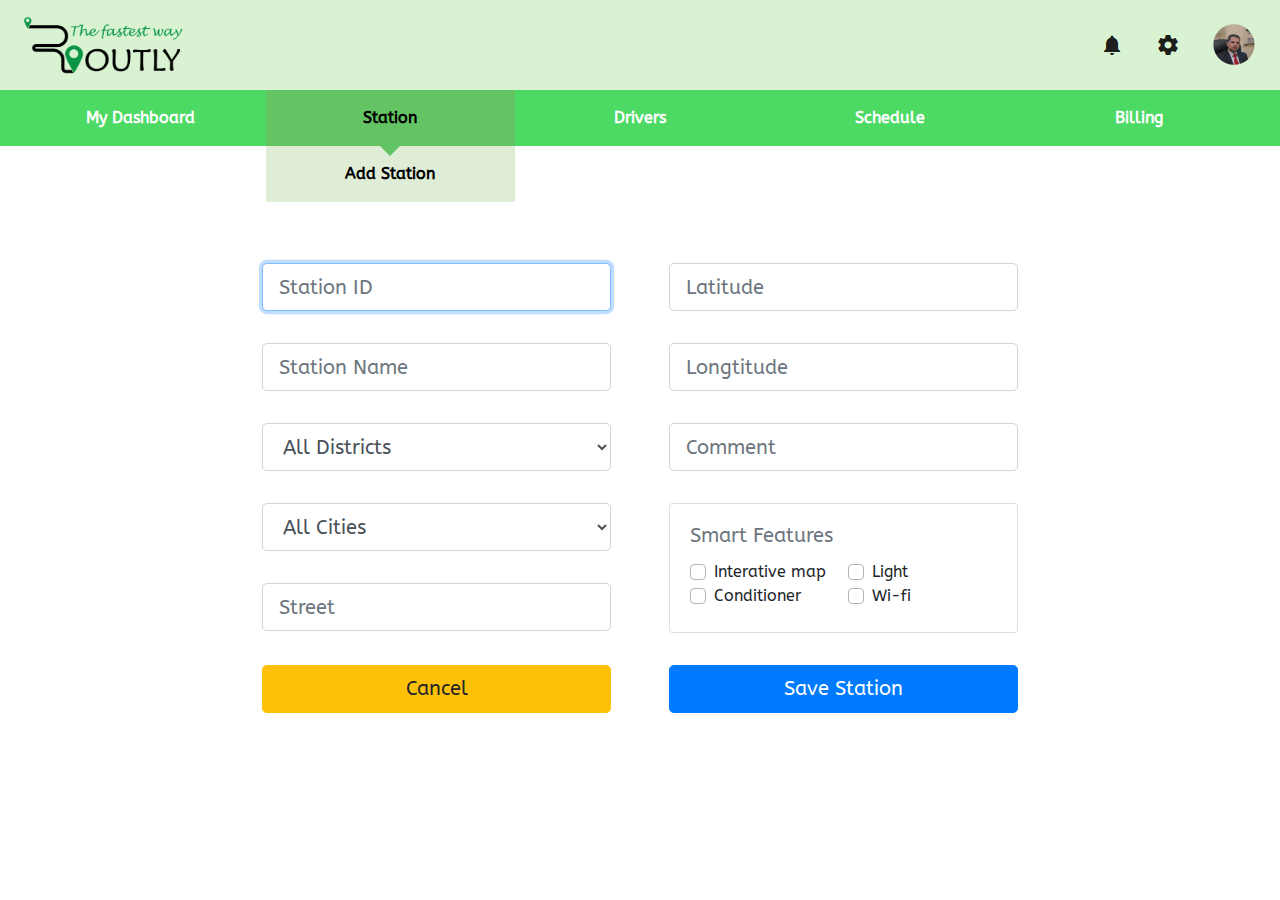
==== add_station.html @ c20e0bee "fix server upload settings" ====
<!DOCTYPE html>

<head>
    <title>Add Station</title>
    <meta charset="UTF-8">
    <meta name="viewport" content="width=device-width, initial-scale=1">
    <link rel="stylesheet" href="https://stackpath.bootstrapcdn.com/bootstrap/4.3.1/css/bootstrap.min.css">
    <script src="https://cdnjs.cloudflare.com/ajax/libs/jquery/3.4.1/jquery.min.js"></script>
    <script src="https://cdnjs.cloudflare.com/ajax/libs/popper.js/1.14.7/umd/popper.min.js"
        integrity="sha384-UO2eT0CpHqdSJQ6hJty5KVphtPhzWj9WO1clHTMGa3JDZwrnQq4sF86dIHNDz0W1" crossorigin="anonymous">
    </script>
    <script src="https://stackpath.bootstrapcdn.com/bootstrap/4.3.1/js/bootstrap.min.js"
        integrity="sha384-JjSmVgyd0p3pXB1rRibZUAYoIIy6OrQ6VrjIEaFf/nJGzIxFDsf4x0xIM+B07jRM" crossorigin="anonymous">
    </script>
    <link rel="stylesheet" href="./includes/style.css">
    <link rel="stylesheet" href="https://fonts.googleapis.com/icon?family=Material+Icons">
    <link href="https://fonts.googleapis.com/css?family=ABeeZee&display=swap" rel="stylesheet">
</head>

<body>

    <header>
        <nav class="navbar navbar-light navbar-top d-flex justify-content-end">
            <a class="navbar-brand mr-auto p-2" href="index.html">
                <img src="images/logo.png" width="160" alt="">
            </a>
            <a class="material-icons navbar-brand p-2 icon" href="#">notifications</a>
            <a class="material-icons navbar-brand p-2 icon" href="#">settings</a>
            <img class="d-flex p-2" src="images/PAmit.png" width="60" alt="">
        </nav>

        <nav class="navbar navbar-expand-lg navbar-light navbar-second">
            <span class="navbar-toggler navbar-text-current">Station Info</span>
            <button class="navbar-toggler" type="button" data-toggle="collapse" data-target="#navbarNav"
                aria-controls="navbarNav" aria-expanded="false" aria-label="Toggle navigation">
                <span class="navbar-toggler-icon"></span>
            </button>
            <ul class="nav collapse navbar-collapse nav-justified" id="navbarNav">
                <li class="nav-item nav-link">
                    <a class="nav-link text-white font-weight-bold" href="#">My Dashboard</a>
                </li>
                <li class="nav-item nav-link selected current font-weight-bold">
                    <a class="nav-link active" href="index.html">Station<span class="sr-only">(current)</span></a>
                </li>
                <li class="nav-item nav-link">
                    <a class="nav-link text-white font-weight-bold" href="#">Drivers</a>
                </li>
                <li class="nav-item nav-link">
                    <a class="nav-link text-white font-weight-bold" href="#">Schedule</a>
                </li>
                <li class="nav-item nav-link">
                    <a class="nav-link text-white font-weight-bold" href="#">Billing</a>
                </li>
            </ul>
        </nav>

        <nav class="navbar navbar-expand-lg navbar-light py-0">
            <ul class="nav collapse navbar-collapse nav-justified d-none d-sm-block d-sm-none" id="navbarNav">
                <li class="nav-item nav-link disabled">
                    <a class="nav-link" href="#"></a>
                </li>
                <li class="nav-item nav-link crumb disabled">
                    <a class="nav-link active font-weight-bold" href="index.html">Add Station<span
                            class="sr-only">(current)</span></a>
                </li>
                <li class="nav-item nav-link disabled">
                    <a class="nav-link" href="#"></a>
                </li>
                <li class="nav-item nav-link disabled">
                    <a class="nav-link" href="#"></a>
                </li>
                <li class="nav-item nav-link disabled">
                    <a class="nav-link" href="#"></a>
                </li>
            </ul>
        </nav>

    </header>

    <main id="main_station_info">
        <form action="save_station.php" method="get">
            <div class="form-row pt-5">
                <div class="col mr-5">
                    <div class="form-group">
                        <input type="text" class="form-control form-control-lg y-3" placeholder="Station ID"
                            name="StationId" value="" autofocus>
                    </div>
                    <div class="form-group pt-3">
                        <input type="text" class="form-control form-control-lg" placeholder="Station Name"
                            name="StationName" value="">
                    </div>
                    <div class="form-group pt-3">
                        <select class="form-control form-control-lg" name="District" id="District" value="">
                            <option value="all">All Districts</option>
                        </select>
                    </div>
                    <div class="form-group pt-3">
                        <select class="form-control form-control-lg" name="City" id="City" value="">
                            <option value="all">All Cities</option>
                        </select>
                    </div>
                    <div class="form-group pt-3">
                        <input type="text" class="form-control form-control-lg" placeholder="Street" name="Street"
                            value="">
                    </div>
                </div>
                <div class="col">
                    <div class="form-group">
                        <input type="text" class="form-control form-control-lg" placeholder="Latitude" name="Latitude"
                            value="">
                    </div>
                    <div class="form-group pt-3">
                        <input type="text" class="form-control form-control-lg" placeholder="Longtitude"
                            name="Longitude" value="">
                    </div>
                    <div class="form-group pt-3">
                        <input type="text" class="form-control form-control-lg" placeholder="Comment" name="Comment"
                            value="">
                    </div>
                    <div class="form-group pt-3">
                        <div class="card pb-1">
                            <div class="card-body">
                                <h5 class="card-title text-muted">Smart Features</h5>
                                <div class="form-row">
                                    <div class="col">
                                        <div class="custom-control custom-checkbox">
                                            <input class="custom-control-input" name="Smart.SmartScreen" type="checkbox"
                                                value="Interative map" id="customCheck1">
                                            <label class="custom-control-label" for="customCheck1">
                                                Interative map
                                            </label>
                                        </div>
                                        <div class="custom-control custom-checkbox">
                                            <input class="custom-control-input" name="Smart.Conditioner" type="checkbox"
                                                value="Conditioner" id="customCheck2">
                                            <label class="custom-control-label" for="customCheck2">
                                                Conditioner
                                            </label>
                                        </div>
                                    </div>
                                    <div class="col">
                                        <div class="custom-control custom-checkbox">
                                            <input class="custom-control-input" name="Smart.Light" type="checkbox"
                                                value="Light" id="customCheck3">
                                            <label class="custom-control-label" for="customCheck3">
                                                Light </label>
                                        </div>
                                        <div class="custom-control custom-checkbox">
                                            <input class="custom-control-input" name="Smart.Wifi" type="checkbox"
                                                value="Light" id="customCheck4">
                                            <label class="custom-control-label" for="customCheck4">
                                                Wi-fi
                                            </label>
                                        </div>
                                    </div>
                                </div>
                            </div>
                        </div>

                    </div>
                </div>
            </div>
            <div class="form-row pt-3">
                <div class="col mr-5">
                    <a class="btn btn-warning btn-lg btn-block" href="index.html" role="button">Cancel</a>
                </div>
                <div class="col">
                    <button type="submit" class="btn btn-primary btn-block btn-lg">Save Station</button>
                </div>
            </div>
        </form>
    </main>

    <footer></footer>
    <script src="./includes/scripts.js"></script>
</body>
---- includes/style.css ----
* {
    font-family: 'ABeeZee', sans-serif;
}

.navbar-top {
    background-color: #d9f3d2;
}

.navbar-second {
    background-color: #4cd964;
    padding: 0 1rem;
}

.selected {
    background-color: #62c462;
}

.crumb {
    background-color: #dfedd6;
    color: #7a7a7a;
}

.nav-link .active {
    color: black;
}

.navhover a:hover {
    color: #6d6d6d
}

@viewport {
    width: 480px;
    zoom: 1;
}

.current:after {
    content: ' ';
    position: absolute;
    border: solid 10px transparent;
    border-top: solid 0px transparent;
    border-width: 10px;
    margin-top: 8px;
    margin-left: -10px;
    border-color: #62c462 transparent transparent transparent;
    z-index: 999;
}

main {
    margin: 1% 3%;
}

#main_station_info {
    margin: 1% 20.5%;
}

/* always on bottom to overide settings */
@media only screen and (max-width: 600px) {

    tr :nth-child(4),
    tr :nth-child(5),
    tr :nth-child(6),
    tr :nth-child(7) {
        display: none;
    }

    .col-4,
    .col-2 {
        max-width: 100% !important;
        margin: 10px 0px;
    }

    .form-row {
        display: block;
    }

    .navbar-text-current {
        color: white !important;
    }

    #main_station_info {
        margin: 1% 5%;
    }

    #main_station_info .btn-warning {
        margin-bottom: 30px;
    }
}
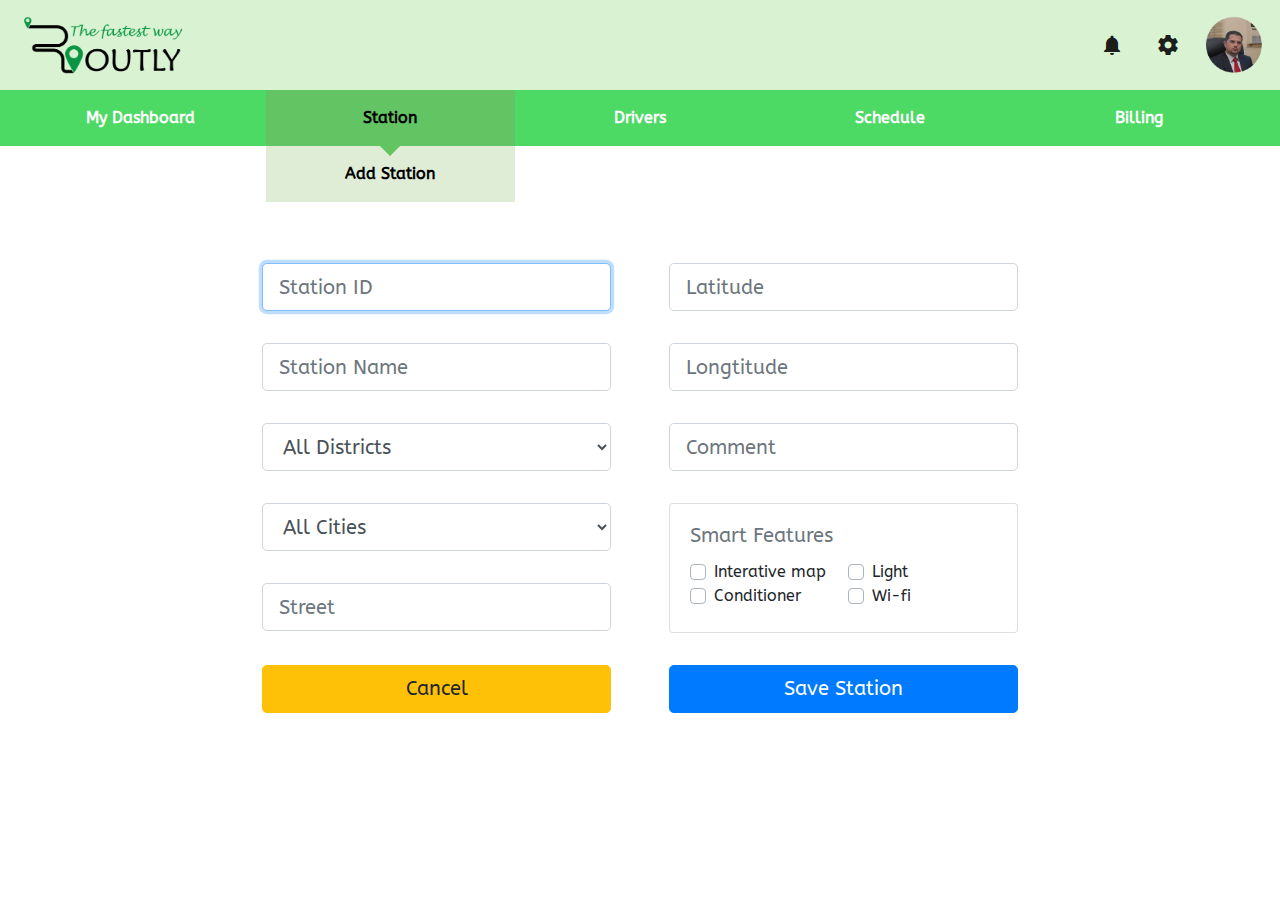
==== commit e81da3ef: "fix user photo size" ====
--- a/add_station.html
+++ b/add_station.html
@@ -26,10 +26,10 @@
             </a>
             <a class="material-icons navbar-brand p-2 icon" href="#">notifications</a>
             <a class="material-icons navbar-brand p-2 icon" href="#">settings</a>
-            <img class="d-flex p-2" src="images/PAmit.png" width="60" alt="">
+            <img class="d-flex" src="images/PAmit.png" width="60" alt="">
         </nav>
 
-        <nav class="navbar navbar-expand-lg navbar-light navbar-second">
+        <nav class="navbar navbar-expand-lg navbar-light navbar-second navhover">
             <span class="navbar-toggler navbar-text-current">Station Info</span>
             <button class="navbar-toggler" type="button" data-toggle="collapse" data-target="#navbarNav"
                 aria-controls="navbarNav" aria-expanded="false" aria-label="Toggle navigation">
@@ -37,25 +37,25 @@
             </button>
             <ul class="nav collapse navbar-collapse nav-justified" id="navbarNav">
                 <li class="nav-item nav-link">
-                    <a class="nav-link text-white font-weight-bold" href="#">My Dashboard</a>
+                    <a class="nav-link font-weight-bold" href="#">My Dashboard</a>
                 </li>
                 <li class="nav-item nav-link selected current font-weight-bold">
                     <a class="nav-link active" href="index.html">Station<span class="sr-only">(current)</span></a>
                 </li>
                 <li class="nav-item nav-link">
-                    <a class="nav-link text-white font-weight-bold" href="#">Drivers</a>
+                    <a class="nav-link font-weight-bold" href="#">Drivers</a>
                 </li>
                 <li class="nav-item nav-link">
-                    <a class="nav-link text-white font-weight-bold" href="#">Schedule</a>
+                    <a class="nav-link font-weight-bold" href="#">Schedule</a>
                 </li>
                 <li class="nav-item nav-link">
-                    <a class="nav-link text-white font-weight-bold" href="#">Billing</a>
+                    <a class="nav-link font-weight-bold" href="#">Billing</a>
                 </li>
             </ul>
         </nav>
 
         <nav class="navbar navbar-expand-lg navbar-light py-0">
-            <ul class="nav collapse navbar-collapse nav-justified d-none d-sm-block d-sm-none" id="navbarNav">
+            <ul class="nav collapse navbar-collapse nav-justified d-none d-sm-block d-sm-none" id="navbarNav2">
                 <li class="nav-item nav-link disabled">
                     <a class="nav-link" href="#"></a>
                 </li>
@@ -90,12 +90,12 @@
                             name="StationName" value="">
                     </div>
                     <div class="form-group pt-3">
-                        <select class="form-control form-control-lg" name="District" id="District" value="">
+                        <select class="form-control form-control-lg" name="District" id="District">
                             <option value="all">All Districts</option>
                         </select>
                     </div>
                     <div class="form-group pt-3">
-                        <select class="form-control form-control-lg" name="City" id="City" value="">
+                        <select class="form-control form-control-lg" name="City" id="City">
                             <option value="all">All Cities</option>
                         </select>
                     </div>
--- a/includes/style.css
+++ b/includes/style.css
@@ -23,9 +23,11 @@
 .nav-link .active {
     color: black;
 }
-
+.navhover a{
+color: white
+}
 .navhover a:hover {
-    color: #6d6d6d
+    color: #6d6d6d;
 }
 
 @viewport {
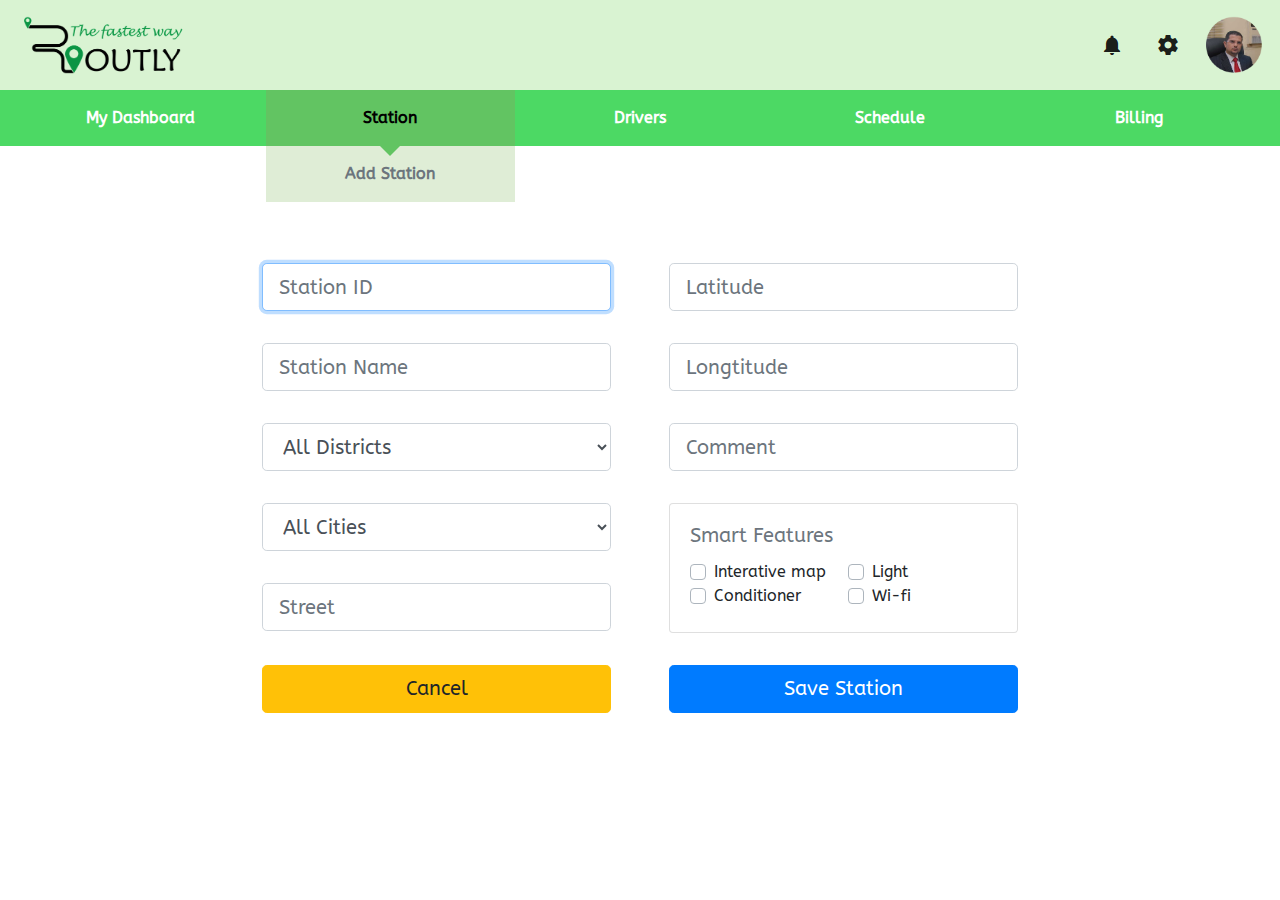
==== commit 8a50b7c2: "minimize js" ====
--- a/add_station.html
+++ b/add_station.html
@@ -60,7 +60,7 @@
                     <a class="nav-link" href="#"></a>
                 </li>
                 <li class="nav-item nav-link crumb disabled">
-                    <a class="nav-link active font-weight-bold" href="index.html">Add Station<span
+                    <a class="nav-link active font-weight-bold text-secondary" href="index.html">Add Station<span
                             class="sr-only">(current)</span></a>
                 </li>
                 <li class="nav-item nav-link disabled">
@@ -78,12 +78,12 @@
     </header>
 
     <main id="main_station_info">
-        <form action="save_station.php" method="get">
+        <form action="station_info.php" method="get">
             <div class="form-row pt-5">
                 <div class="col mr-5">
                     <div class="form-group">
                         <input type="text" class="form-control form-control-lg y-3" placeholder="Station ID"
-                            name="StationId" value="" autofocus>
+                            name="StationId" value="" autofocus pattern="[0-9]+">
                     </div>
                     <div class="form-group pt-3">
                         <input type="text" class="form-control form-control-lg" placeholder="Station Name"
@@ -107,11 +107,11 @@
                 <div class="col">
                     <div class="form-group">
                         <input type="text" class="form-control form-control-lg" placeholder="Latitude" name="Latitude"
-                            value="">
+                            value="" pattern="-?\d{1,3}\.\d+">
                     </div>
                     <div class="form-group pt-3">
                         <input type="text" class="form-control form-control-lg" placeholder="Longtitude"
-                            name="Longitude" value="">
+                            name="Longitude" value="" pattern="-?\d{1,3}\.\d+">
                     </div>
                     <div class="form-group pt-3">
                         <input type="text" class="form-control form-control-lg" placeholder="Comment" name="Comment"
--- a/includes/style.css
+++ b/includes/style.css
@@ -1,89 +1,88 @@
 * {
-    font-family: 'ABeeZee', sans-serif;
-}
-
-.navbar-top {
-    background-color: #d9f3d2;
-}
-
-.navbar-second {
-    background-color: #4cd964;
-    padding: 0 1rem;
-}
-
-.selected {
-    background-color: #62c462;
-}
-
-.crumb {
-    background-color: #dfedd6;
-    color: #7a7a7a;
-}
-
-.nav-link .active {
-    color: black;
-}
-.navhover a{
-color: white
-}
-.navhover a:hover {
-    color: #6d6d6d;
-}
-
-@viewport {
-    width: 480px;
-    zoom: 1;
-}
-
-.current:after {
-    content: ' ';
-    position: absolute;
-    border: solid 10px transparent;
-    border-top: solid 0px transparent;
-    border-width: 10px;
-    margin-top: 8px;
-    margin-left: -10px;
-    border-color: #62c462 transparent transparent transparent;
-    z-index: 999;
-}
-
-main {
-    margin: 1% 3%;
-}
-
-#main_station_info {
-    margin: 1% 20.5%;
-}
-
-/* always on bottom to overide settings */
-@media only screen and (max-width: 600px) {
-
-    tr :nth-child(4),
-    tr :nth-child(5),
-    tr :nth-child(6),
-    tr :nth-child(7) {
-        display: none;
+    font-family:'ABeeZee',sans-serif
     }
-
-    .col-4,
-    .col-2 {
-        max-width: 100% !important;
-        margin: 10px 0px;
+    .btn-circle {
+    width: 30px;
+    height: 30px;
+    padding: 6px 0px;
+    border-radius: 15px;
+    text-align: center;
+    font-size: 15px;
+    line-height: 1.22857;
     }
-
+    .navbar-top {
+    background-color:#d9f3d2
+    }
+    
+    .navbar-second {
+    background-color:#4cd964;
+    padding:0 1rem
+    }
+    
+    .selected {
+    background-color:#62c462
+    }
+    
+    .crumb {
+    background-color:#dfedd6;
+    color:#7a7a7a
+    }
+    
+    .nav-link .active {
+    color:#000
+    }
+    
+    .navhover a {
+    color:#fff
+    }
+    
+    .navhover a:hover {
+    color:#6d6d6d
+    }
+    
+    .current:after {
+    content:' ';
+    position:absolute;
+    border:solid 10px transparent;
+    border-top:solid 0 transparent;
+    border-width:10px;
+    margin-top:8px;
+    margin-left:-10px;
+    border-color:#62c462 transparent transparent;
+    z-index:999
+    }
+    
+    main {
+    margin:1% 3%
+    }
+    
+    #main_station_info {
+    margin:1% 20.5%
+    }
+    
+    @media only screen and (max-width: 600px) {
+    tr :nth-child(4),tr :nth-child(5),tr :nth-child(6),tr :nth-child(7) {
+    display:none
+    }
+    
+    .col-4,.col-2 {
+    max-width:100%!important;
+    margin:10px 0
+    }
+    
     .form-row {
-        display: block;
+    display:block
     }
-
+    
     .navbar-text-current {
-        color: white !important;
+    color:#fff!important
     }
-
+    
     #main_station_info {
-        margin: 1% 5%;
+    margin:1% 5%
     }
-
+    
     #main_station_info .btn-warning {
-        margin-bottom: 30px;
+    margin-bottom:30px
     }
 }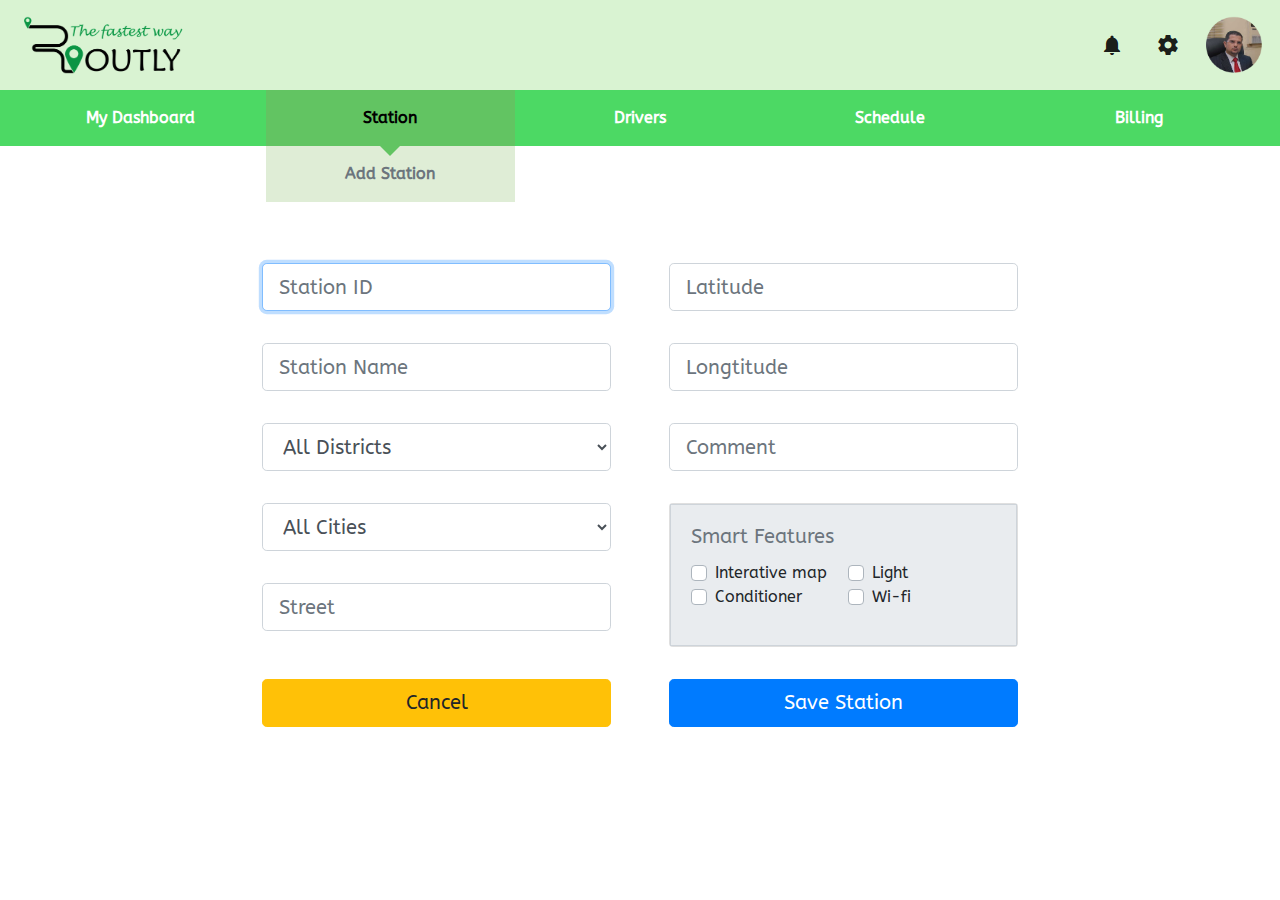
==== commit 4f5d7dc4: "Smart Feture refine" ====
--- a/add_station.html
+++ b/add_station.html
@@ -118,7 +118,7 @@
                             value="">
                     </div>
                     <div class="form-group pt-3">
-                        <div class="card pb-1">
+                        <div class="card">
                             <div class="card-body">
                                 <h5 class="card-title text-muted">Smart Features</h5>
                                 <div class="form-row">
--- a/includes/style.css
+++ b/includes/style.css
@@ -1,6 +1,7 @@
 * {
     font-family:'ABeeZee',sans-serif
     }
+
     .btn-circle {
     width: 30px;
     height: 30px;
@@ -10,6 +11,13 @@
     font-size: 15px;
     line-height: 1.22857;
     }
+
+    .card-body{
+    background-color: #e9ecef;
+    height: 142px;
+    border: 1px solid #ced4da;
+    }
+    
     .navbar-top {
     background-color:#d9f3d2
     }
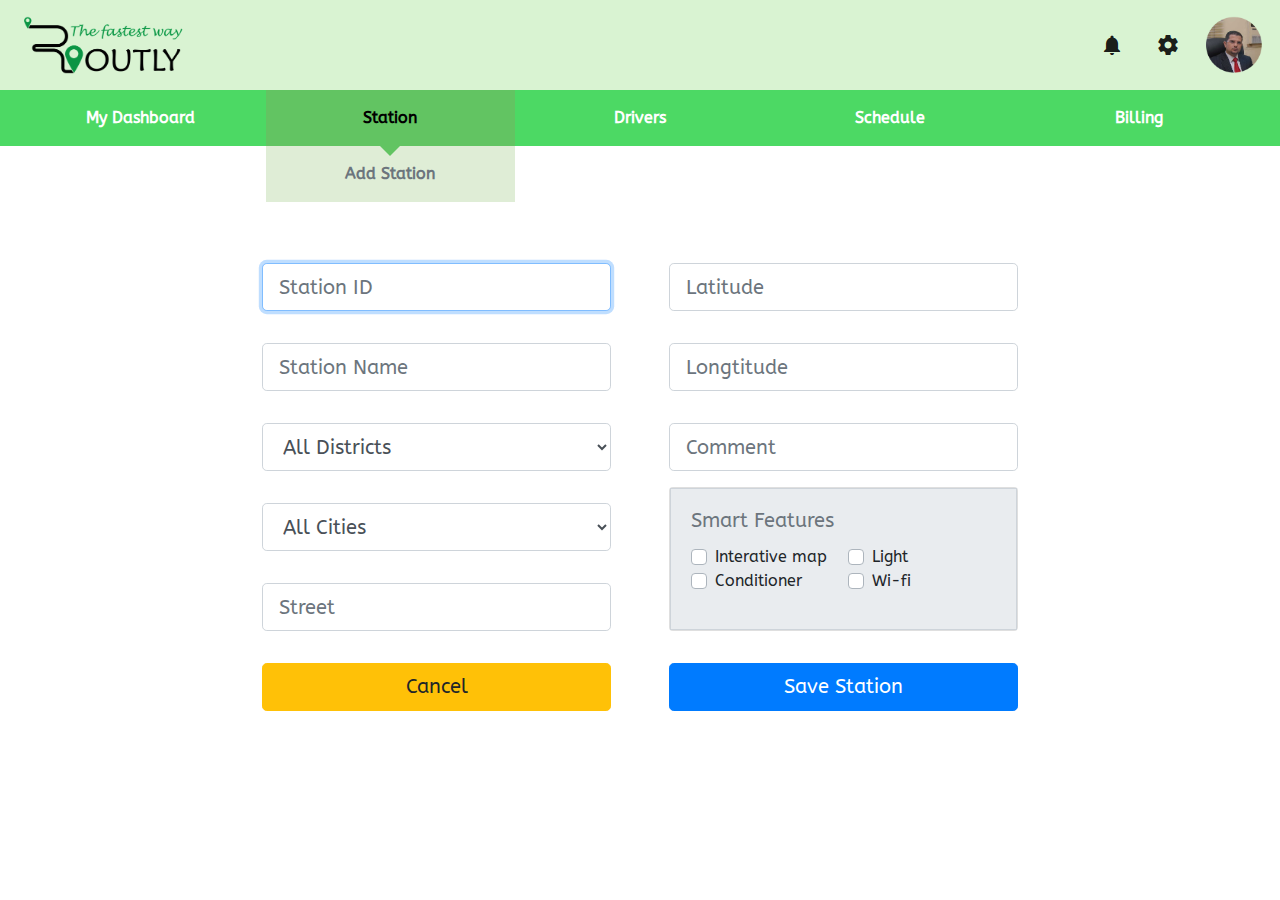
==== commit b054c435: "Smart Feture refine (add Station)" ====
--- a/add_station.html
+++ b/add_station.html
@@ -117,7 +117,7 @@
                         <input type="text" class="form-control form-control-lg" placeholder="Comment" name="Comment"
                             value="">
                     </div>
-                    <div class="form-group pt-3">
+                    <div class="form-group">
                         <div class="card">
                             <div class="card-body">
                                 <h5 class="card-title text-muted">Smart Features</h5>
